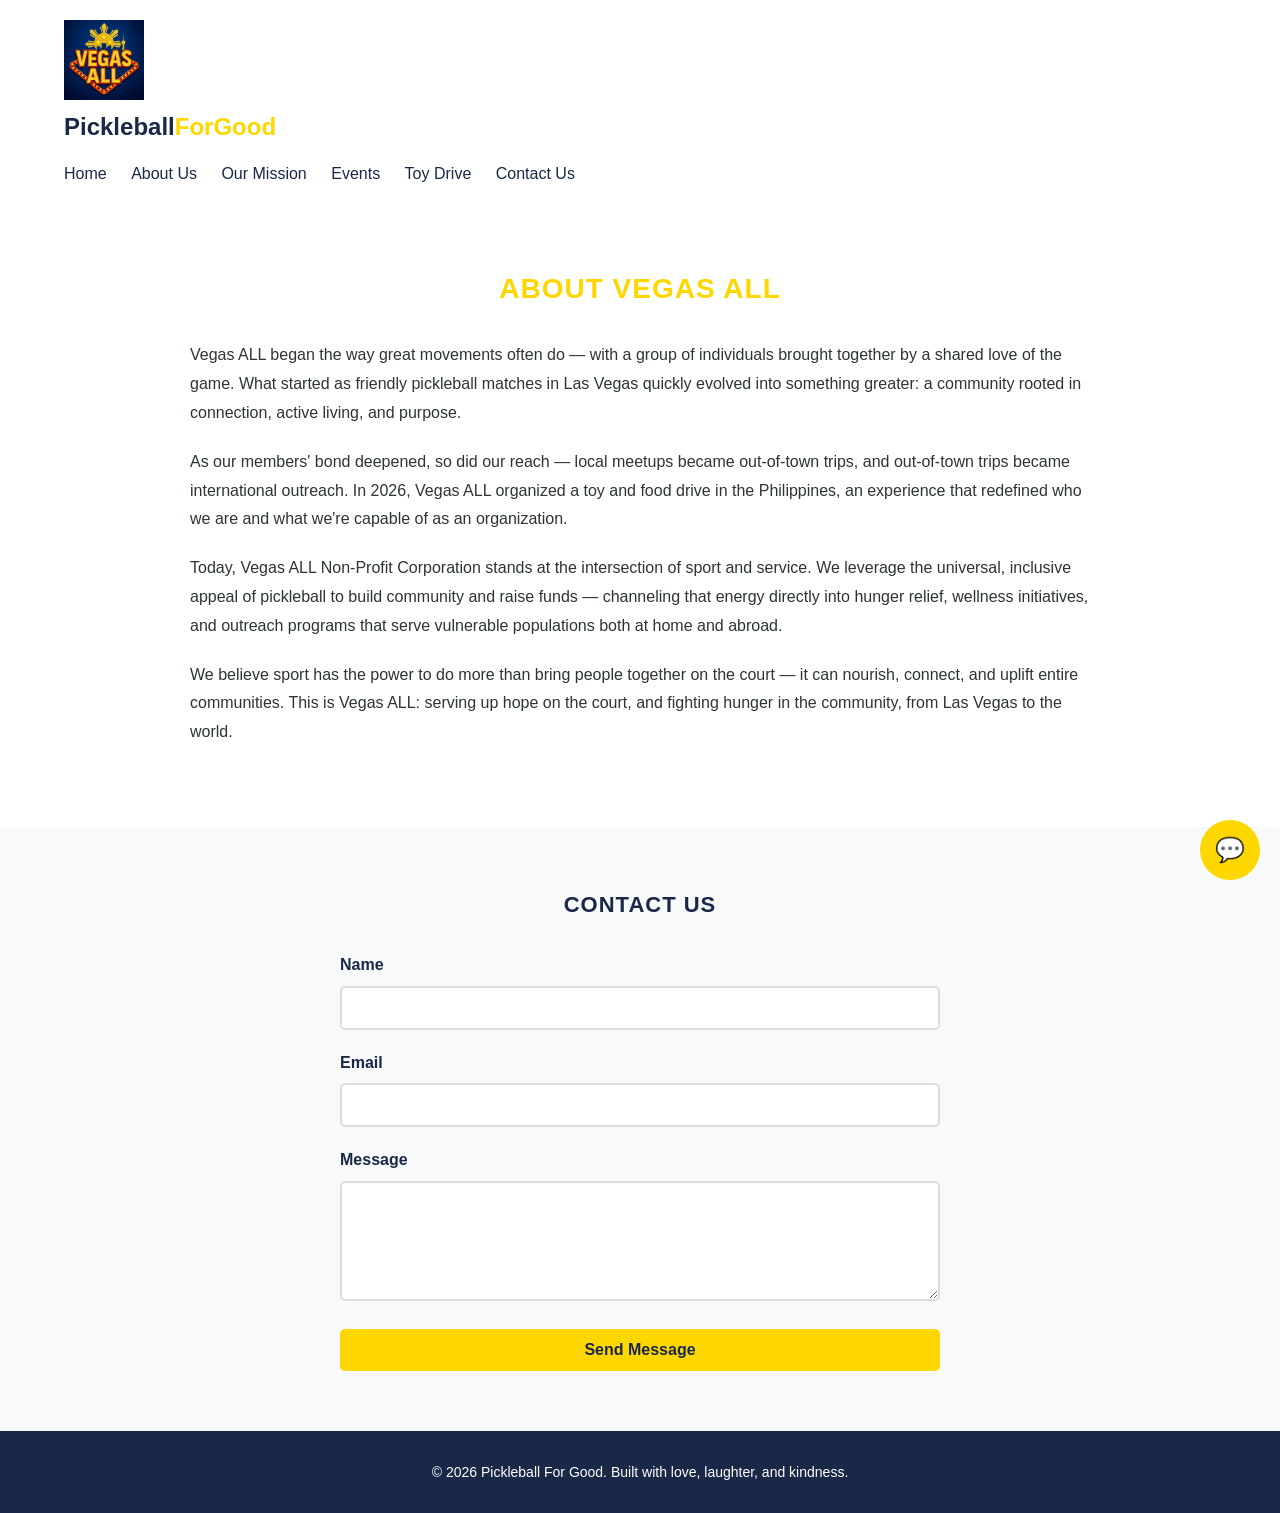
==== about-us.html @ e20e5497 "Create separate pages for About Us, Mission, Events, and Toy Drive with proper navigation" ====
<!DOCTYPE html>
<html lang="en">
<head>
    <meta charset="UTF-8">
    <meta name="viewport" content="width=device-width, initial-scale=1.0">
    <title>About Us | Pickleball For Good</title>
    <link rel="stylesheet" href="/assets/css/style.css">
</head>
<body>

    <!-- Header -->
    <header>
        <div class="logo-container">
            <a href="index.html" style="text-decoration: none;">
                <img src="/assets/images/Vegas All Logo.jpg" alt="logo" class="logo-img">
                <div class="logo">Pickleball<span>ForGood</span></div>
            </a>
        </div>
        <nav>
            <a href="index.html">Home</a>
            <a href="about-us.html">About Us</a>
            <a href="mission.html">Our Mission</a>
            <a href="events.html">Events</a>
            <a href="toy-drive.html">Toy Drive</a>
            <a href="#contact">Contact Us</a>
        </nav>
    </header>

    <!-- About Us Section -->
    <section class="about-section">
        <div class="about-container">
            <h1>About Vegas ALL</h1>
            <p>Vegas ALL began the way great movements often do — with a group of individuals brought together by a shared love of the game. What started as friendly pickleball matches in Las Vegas quickly evolved into something greater: a community rooted in connection, active living, and purpose.</p>
            <p>As our members' bond deepened, so did our reach — local meetups became out-of-town trips, and out-of-town trips became international outreach. In 2026, Vegas ALL organized a toy and food drive in the Philippines, an experience that redefined who we are and what we're capable of as an organization.</p>
            <p>Today, Vegas ALL Non-Profit Corporation stands at the intersection of sport and service. We leverage the universal, inclusive appeal of pickleball to build community and raise funds — channeling that energy directly into hunger relief, wellness initiatives, and outreach programs that serve vulnerable populations both at home and abroad.</p>
            <p>We believe sport has the power to do more than bring people together on the court — it can nourish, connect, and uplift entire communities. This is Vegas ALL: serving up hope on the court, and fighting hunger in the community, from Las Vegas to the world.</p>
        </div>
    </section>

    <!-- Contact Us Section -->
    <section id="contact" class="contact-section">
        <div class="contact-container">
            <h2>Contact Us</h2>
            <form id="contactForm">
                <div class="form-group">
                    <label for="name">Name</label>
                    <input type="text" id="name" name="name" required>
                </div>
                <div class="form-group">
                    <label for="email">Email</label>
                    <input type="email" id="email" name="email" required>
                </div>
                <div class="form-group">
                    <label for="message">Message</label>
                    <textarea id="message" name="message" required></textarea>
                </div>
                <button type="submit" class="contact-btn">Send Message</button>
                <div id="formMessage" class="form-message"></div>
            </form>
        </div>
    </section>

    <!-- Footer -->
    <footer>
        <p>&copy; 2026 Pickleball For Good. Built with love, laughter, and kindness.</p>
    </footer>

    <!-- Chat Bot Toggle Button -->
    <button class="chat-toggle" id="chatToggle">💬</button>

    <!-- Chat Widget -->
    <div class="chat-widget hidden" id="chatWidget">
        <div class="chat-header">
            <h3>Vegas ALL Support</h3>
            <button class="chat-close" id="chatClose">×</button>
        </div>
        <div class="chat-messages" id="chatMessages">
            <div class="message bot">
                <div class="message-content">Hi! 👋 Welcome to Vegas ALL. How can I help you today?</div>
            </div>
        </div>
        <div class="chat-input">
            <input type="text" id="chatInput" placeholder="Type your message...">
            <button id="chatSend">Send</button>
        </div>
    </div>

    <script src="/assets/js/common.js"></script>
</body>
</html>
---- assets/css/style.css ----
:root {
    --primary: #1a2847; /* Deep Navy - Professional & Trustworthy */
    --accent: #FFD700;  /* Vegas Gold - Energy & Glamour */
    --highlight: #00D084; /* Fresh Lime Green - Sport & Vitality */
    --dark: #2D3436;    /* Charcoal Text */
    --light: #F8F9FA;   /* Warm White */
}

* { box-sizing: border-box; margin: 0; padding: 0; font-family: 'Segoe UI', Tahoma, Geneva, Verdana, sans-serif; }
body { color: var(--dark); line-height: 1.6; background-color: #ffffff; }

/* Header & Navigation */
header { display: flex; flex-wrap: wrap; justify-content: space-between; align-items: center; padding: 20px 5%; background: white; box-shadow: 0 2px 5px rgba(0,0,0,0.05); }
.logo-container { display: flex; align-items: center; gap: 15px; flex-basis: 100%; }
.logo-img { max-width: 80px; width: auto; height: auto; }
.logo { font-size: 24px; font-weight: bold; color: var(--primary); }
.logo span { color: var(--accent); }

nav { flex-basis: 100%; margin-top: 15px; }
nav a { margin-right: 20px; text-decoration: none; color: var(--primary); font-weight: 500; transition: color 0.3s ease; }
nav a:hover { color: var(--accent); }
.btn { background: var(--primary); color: white; padding: 10px 20px; border-radius: 5px; text-decoration: none; font-weight: bold; display: inline-block; transition: background 0.3s ease; }
.btn:hover { background: var(--highlight); }
.btn-accent { background: var(--accent); color: var(--primary); }
.btn-accent:hover { background: #FFC700; }

/* Page Sections */
.section { padding: 60px 5%; text-align: center; }
.about-section { padding: 60px 5%; background: #ffffff; }
.about-container { max-width: 900px; margin: 0 auto; text-align: left; }
.about-section h1 { color: var(--accent); font-size: 28px; font-weight: bold; margin-bottom: 30px; text-transform: uppercase; letter-spacing: 1px; text-align: center; }
.about-section h2 { color: var(--accent); font-size: 22px; font-weight: bold; margin-bottom: 15px; text-transform: uppercase; letter-spacing: 1px; }
.about-section p { font-size: 16px; line-height: 1.8; color: var(--dark); margin-bottom: 20px; }
.about-section .mission-block { margin-bottom: 40px; text-align: left; }

/* Mission Page */
.mission-page-section { padding: 60px 5%; text-align: center; }
.section-container { max-width: 900px; margin: 0 auto; }
.mission-page-section h1 { color: var(--accent); font-size: 28px; font-weight: bold; margin-bottom: 40px; text-transform: uppercase; letter-spacing: 1px; }
.mission-block { margin-bottom: 50px; text-align: left; }
.mission-block h2 { color: var(--accent); font-size: 22px; font-weight: bold; margin-bottom: 15px; text-transform: uppercase; letter-spacing: 1px; }
.mission-block p { font-size: 16px; line-height: 1.8; color: var(--dark); }

/* Events Page */
.events-page-section { padding: 60px 5%; }
.events-page-section h1 { color: var(--accent); font-size: 28px; font-weight: bold; margin-bottom: 20px; text-transform: uppercase; letter-spacing: 1px; text-align: center; }
.events-intro { font-size: 18px; color: #666; margin-bottom: 40px; text-align: center; max-width: 600px; margin-left: auto; margin-right: auto; }
.events-grid { display: grid; grid-template-columns: repeat(auto-fit, minmax(280px, 1fr)); gap: 30px; margin-top: 40px; }
.event-card { background: var(--light); padding: 30px; border-radius: 8px; border-left: 5px solid var(--accent); text-align: left; box-shadow: 0 2px 8px rgba(0,0,0,0.1); transition: transform 0.3s ease; }
.event-card:hover { transform: translateY(-5px); box-shadow: 0 4px 15px rgba(255, 215, 0, 0.2); }
.event-card h3 { color: var(--primary); font-size: 20px; font-weight: bold; margin-bottom: 15px; }
.event-card p { font-size: 14px; line-height: 1.6; color: var(--dark); margin-bottom: 10px; }
.event-card .btn { margin-top: 15px; }

/* Toy Drive Page */
.toy-drive-section { padding: 60px 5%; }
.toy-drive-section h1 { color: var(--accent); font-size: 28px; font-weight: bold; margin-bottom: 40px; text-transform: uppercase; letter-spacing: 1px; text-align: center; }
.toy-drive-content { max-width: 900px; margin: 0 auto; }
.toy-drive-content p { font-size: 16px; line-height: 1.8; color: var(--dark); margin-bottom: 30px; text-align: center; }
.toy-drive-content h2 { color: var(--accent); font-size: 22px; font-weight: bold; margin-bottom: 20px; text-transform: uppercase; letter-spacing: 1px; text-align: center; }
.help-grid { display: grid; grid-template-columns: repeat(auto-fit, minmax(250px, 1fr)); gap: 30px; margin-bottom: 50px; }
.help-item { background: var(--light); padding: 30px; border-radius: 8px; text-align: center; border-left: 5px solid var(--accent); }
.help-item h3 { color: var(--primary); font-size: 18px; margin-bottom: 10px; }
.help-item p { font-size: 14px; line-height: 1.6; color: var(--dark); }
.locations { background: var(--light); padding: 30px; border-radius: 8px; text-align: center; border-left: 5px solid var(--accent); }
.locations p { font-size: 16px; line-height: 1.8; color: var(--dark); }

/* Grid & Cards */
.grid { display: grid; grid-template-columns: repeat(auto-fit, minmax(220px, 1fr)); gap: 30px; margin-top: 40px; }
.card { background: var(--light); padding: 30px; border-radius: 8px; border-left: 5px solid var(--accent); text-align: left; box-shadow: 0 2px 8px rgba(0,0,0,0.1); transition: transform 0.3s ease; }
.card:hover { transform: translateY(-5px); box-shadow: 0 4px 15px rgba(255, 215, 0, 0.2); }
.card-number { font-size: 28px; font-weight: bold; color: var(--accent); margin-bottom: 10px; }
.card h3 { margin-bottom: 15px; color: var(--primary); font-size: 20px; text-transform: uppercase; letter-spacing: 0.5px; }
.card p { font-size: 14px; line-height: 1.5; color: var(--dark); }

/* Contact Section */
.contact-section { background: var(--light); padding: 60px 5%; }
.contact-container { max-width: 600px; margin: 0 auto; }
.contact-section h2 { color: var(--primary); font-size: 22px; font-weight: bold; margin-bottom: 30px; text-transform: uppercase; letter-spacing: 1px; text-align: center; }
.form-group { margin-bottom: 20px; }
.form-group label { display: block; margin-bottom: 8px; color: var(--primary); font-weight: 600; }
.form-group input,
.form-group textarea { width: 100%; padding: 12px; border: 2px solid #ddd; border-radius: 5px; font-size: 14px; font-family: inherit; transition: border-color 0.3s ease; }
.form-group input:focus,
.form-group textarea:focus { outline: none; border-color: var(--accent); }
.form-group textarea { resize: vertical; min-height: 120px; }
.contact-btn { width: 100%; background: var(--accent); color: var(--primary); padding: 12px; border: none; border-radius: 5px; font-weight: bold; font-size: 16px; cursor: pointer; transition: background 0.3s ease; }
.contact-btn:hover { background: #FFC700; }
.form-message { text-align: center; margin-top: 15px; padding: 10px; border-radius: 5px; display: none; }
.form-message.success { background: #d4edda; color: #155724; display: block; }

/* Chat Bot Widget */
.chat-widget { position: fixed; bottom: 20px; right: 20px; width: 380px; height: 600px; background: white; border-radius: 10px; box-shadow: 0 5px 40px rgba(0,0,0,0.16); display: flex; flex-direction: column; z-index: 9999; }
.chat-header { background: var(--primary); color: white; padding: 20px; border-radius: 10px 10px 0 0; display: flex; justify-content: space-between; align-items: center; }
.chat-header h3 { font-size: 16px; margin: 0; }
.chat-close { background: none; border: none; color: white; font-size: 24px; cursor: pointer; }
.chat-messages { flex: 1; padding: 20px; overflow-y: auto; background: #f5f5f5; }
.message { margin-bottom: 12px; display: flex; }
.message.bot { justify-content: flex-start; }
.message.user { justify-content: flex-end; }
.message-content { max-width: 70%; padding: 10px 15px; border-radius: 8px; font-size: 14px; line-height: 1.4; }
.message.bot .message-content { background: white; color: var(--dark); border: 1px solid #ddd; }
.message.user .message-content { background: var(--accent); color: var(--primary); }
.message-link { color: var(--primary); font-weight: bold; cursor: pointer; text-decoration: underline; }
.chat-input { padding: 15px; border-top: 1px solid #ddd; display: flex; gap: 10px; }
.chat-input input { flex: 1; padding: 10px; border: 1px solid #ddd; border-radius: 5px; font-size: 14px; }
.chat-input button { background: var(--accent); color: var(--primary); border: none; padding: 10px 15px; border-radius: 5px; cursor: pointer; font-weight: bold; transition: background 0.3s ease; }
.chat-input button:hover { background: #FFC700; }
.chat-toggle { position: fixed; bottom: 20px; right: 20px; width: 60px; height: 60px; background: var(--accent); border: none; border-radius: 50%; color: var(--primary); font-size: 24px; cursor: pointer; z-index: 9998; transition: background 0.3s ease; }
.chat-toggle:hover { background: #FFC700; }
.chat-widget.hidden { display: none; }

/* Footer */
footer { background: var(--primary); color: white; text-align: center; padding: 30px; font-size: 14px; }

@media (max-width: 600px) {
    .chat-widget { width: 90%; height: 500px; right: 5%; left: 5%; }
    nav { flex-basis: 100%; }
    nav a { margin-right: 10px; }
}
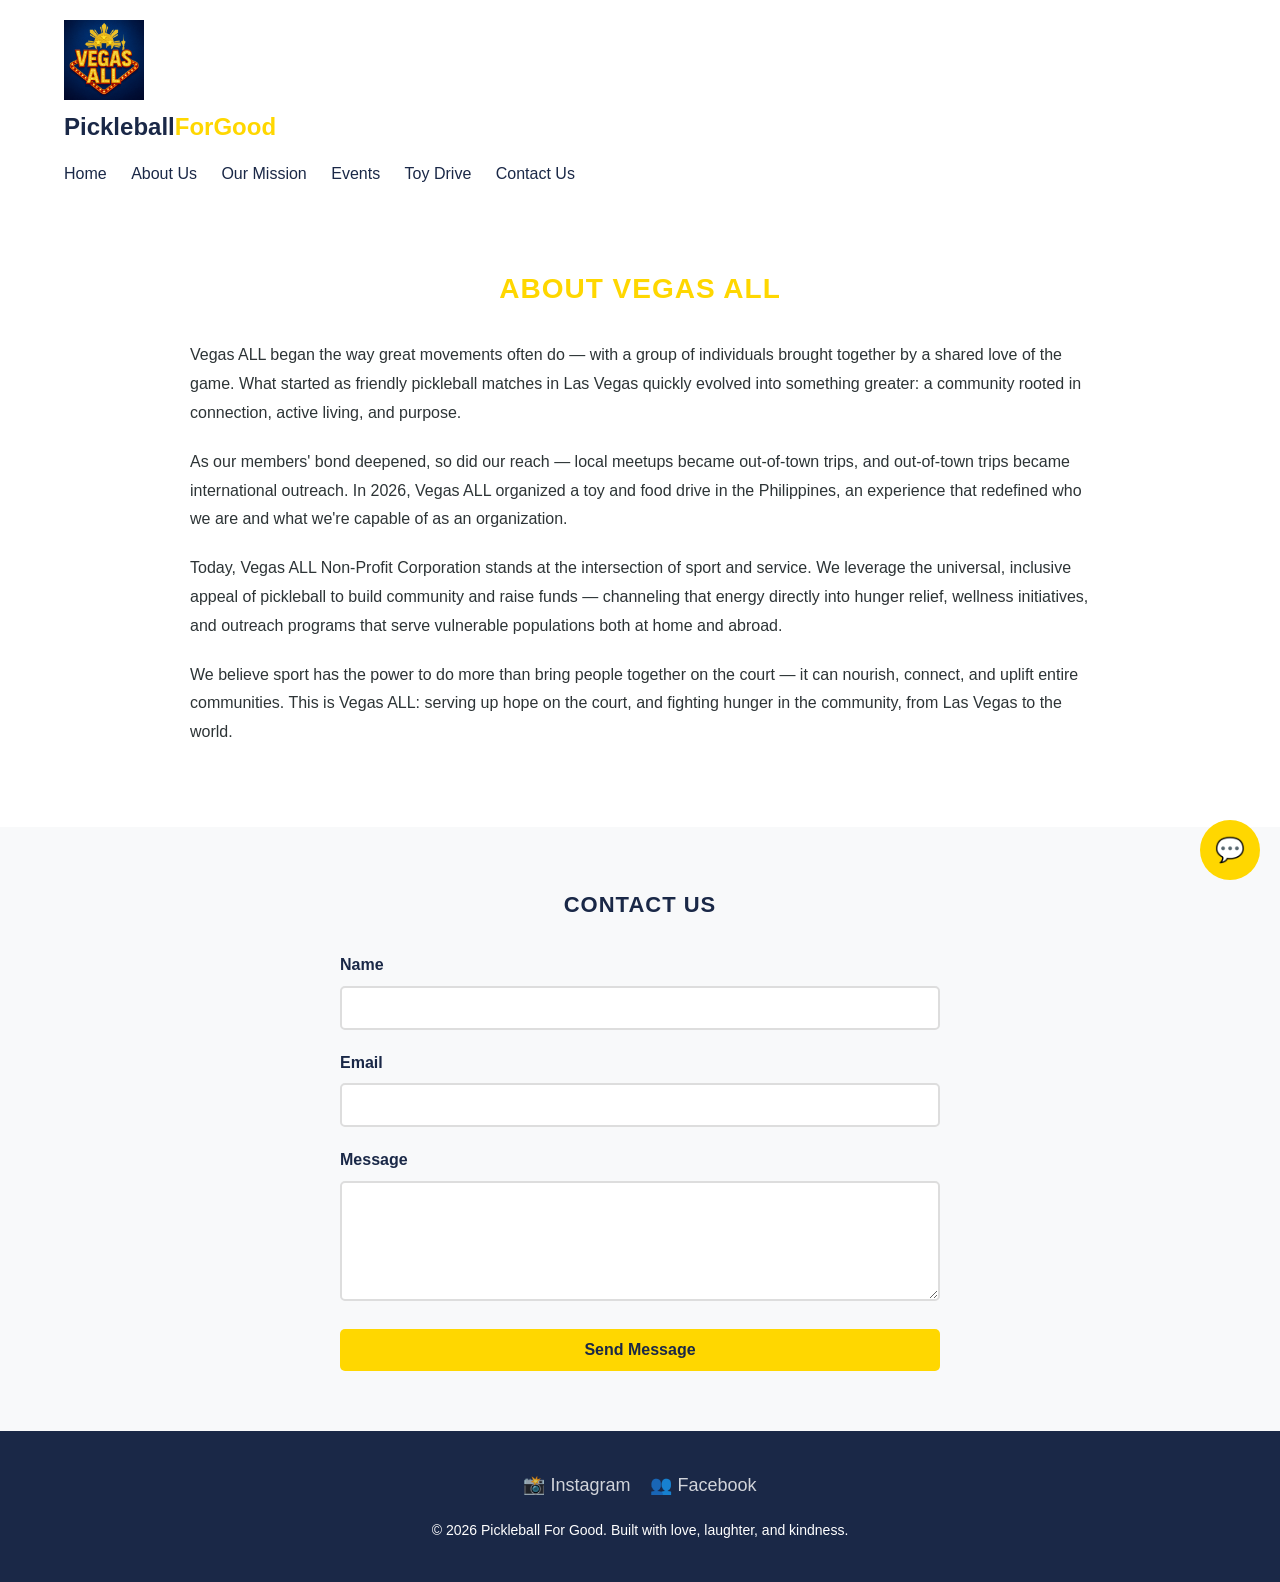
==== commit 1a47fb4b: "Update about-us.html" ====
--- a/about-us.html
+++ b/about-us.html
@@ -61,7 +61,12 @@
     </section>
 
     <!-- Footer -->
-    <footer>
+    <footer style="background: var(--primary); color: white; text-align: center; padding: 40px 5%; font-size: 14px;">
+        <!-- Minimal Social Links -->
+        <div style="margin-bottom: 20px; display: flex; justify-content: center; gap: 20px; font-size: 18px;">
+            <a href="#" target="_blank" style="color: white; text-decoration: none; opacity: 0.8; transition: opacity 0.3s;" onmouseover="this.style.opacity='1'" onmouseout="this.style.opacity='0.8'">📸 Instagram</a>
+            <a href="#" target="_blank" style="color: white; text-decoration: none; opacity: 0.8; transition: opacity 0.3s;" onmouseover="this.style.opacity='1'" onmouseout="this.style.opacity='0.8'">👥 Facebook</a>
+        </div>
         <p>&copy; 2026 Pickleball For Good. Built with love, laughter, and kindness.</p>
     </footer>
 
@@ -87,4 +92,4 @@
 
     <script src="/assets/js/common.js"></script>
 </body>
-</html>+</html>
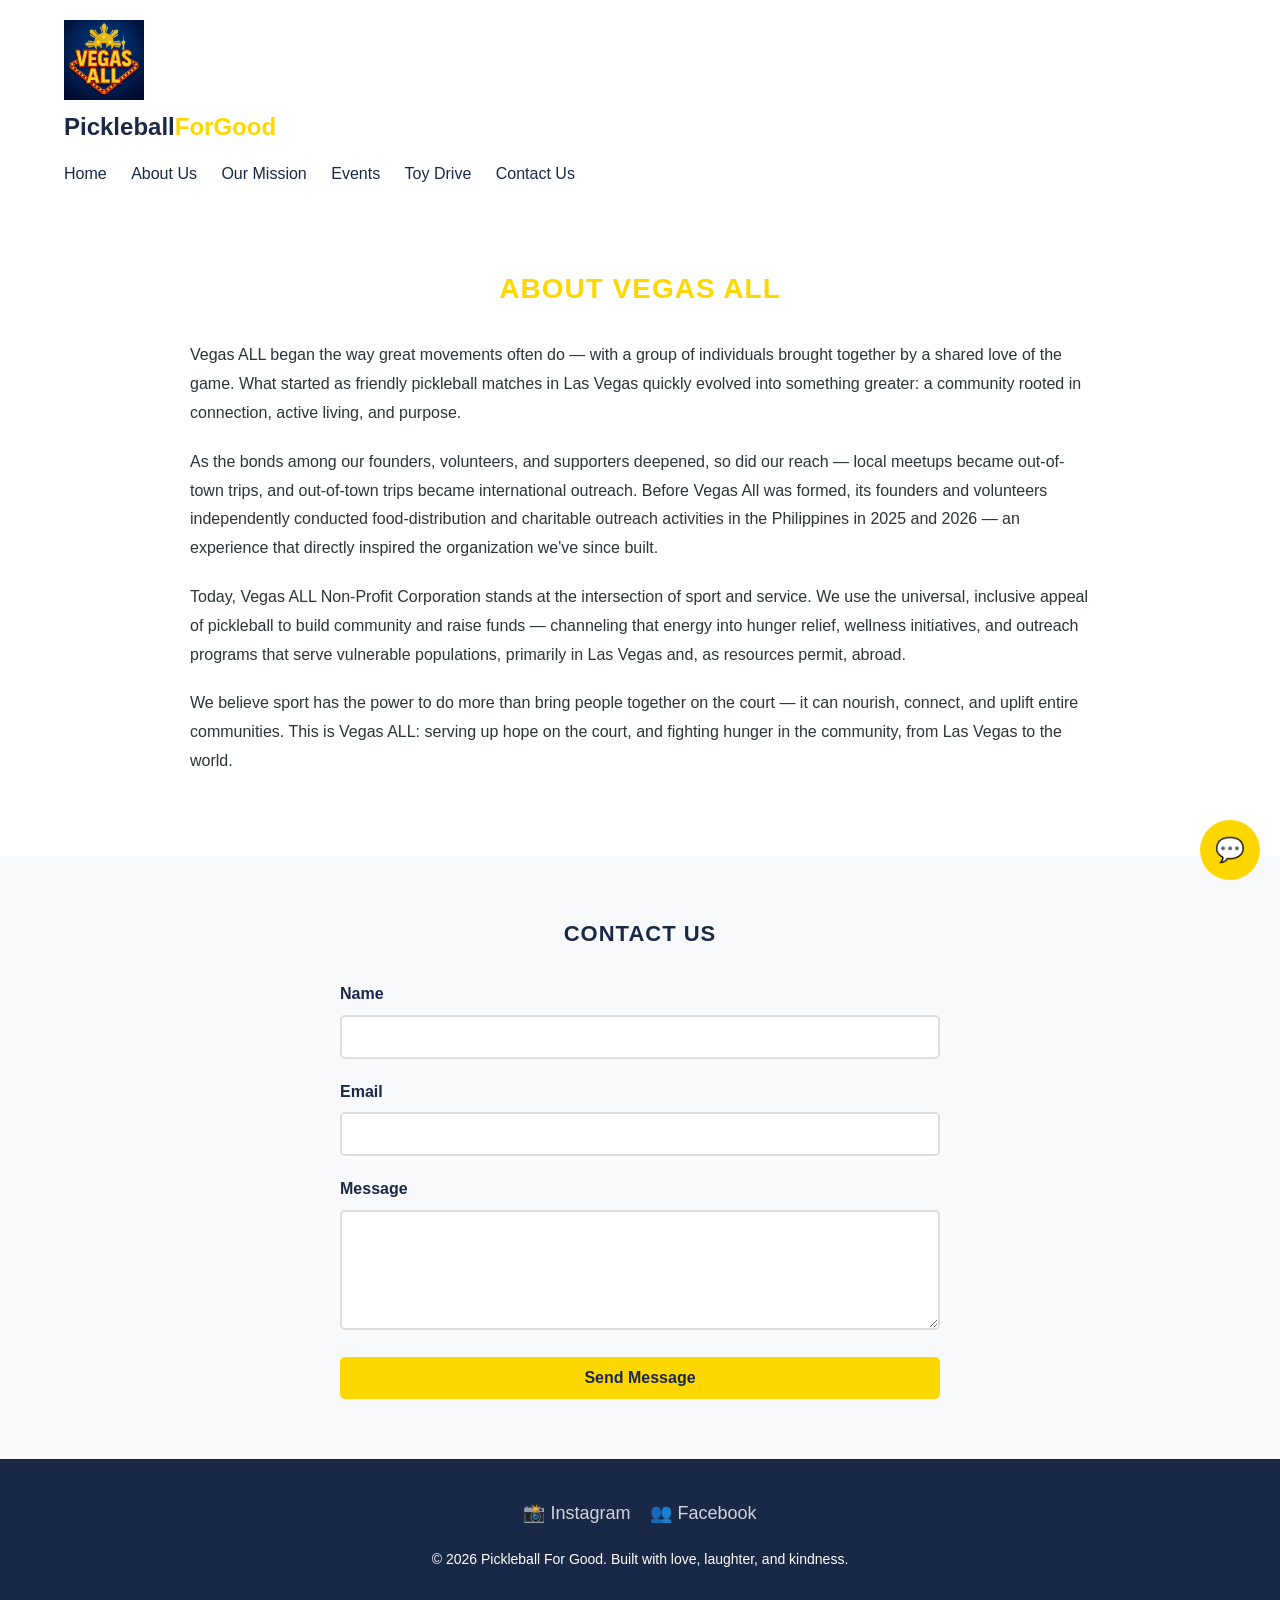
==== commit eaff8b57: "Update about-us.html" ====
--- a/about-us.html
+++ b/about-us.html
@@ -31,8 +31,8 @@
         <div class="about-container">
             <h1>About Vegas ALL</h1>
             <p>Vegas ALL began the way great movements often do — with a group of individuals brought together by a shared love of the game. What started as friendly pickleball matches in Las Vegas quickly evolved into something greater: a community rooted in connection, active living, and purpose.</p>
-            <p>As our members' bond deepened, so did our reach — local meetups became out-of-town trips, and out-of-town trips became international outreach. In 2026, Vegas ALL organized a toy and food drive in the Philippines, an experience that redefined who we are and what we're capable of as an organization.</p>
-            <p>Today, Vegas ALL Non-Profit Corporation stands at the intersection of sport and service. We leverage the universal, inclusive appeal of pickleball to build community and raise funds — channeling that energy directly into hunger relief, wellness initiatives, and outreach programs that serve vulnerable populations both at home and abroad.</p>
+            <p>As the bonds among our founders, volunteers, and supporters deepened, so did our reach — local meetups became out-of-town trips, and out-of-town trips became international outreach. Before Vegas All was formed, its founders and volunteers independently conducted food-distribution and charitable outreach activities in the Philippines in 2025 and 2026 — an experience that directly inspired the organization we&#39;ve since built.</p>
+            <p>Today, Vegas ALL Non-Profit Corporation stands at the intersection of sport and service. We use the universal, inclusive appeal of pickleball to build community and raise funds — channeling that energy into hunger relief, wellness initiatives, and outreach programs that serve vulnerable populations, primarily in Las Vegas and, as resources permit, abroad.</p>
             <p>We believe sport has the power to do more than bring people together on the court — it can nourish, connect, and uplift entire communities. This is Vegas ALL: serving up hope on the court, and fighting hunger in the community, from Las Vegas to the world.</p>
         </div>
     </section>
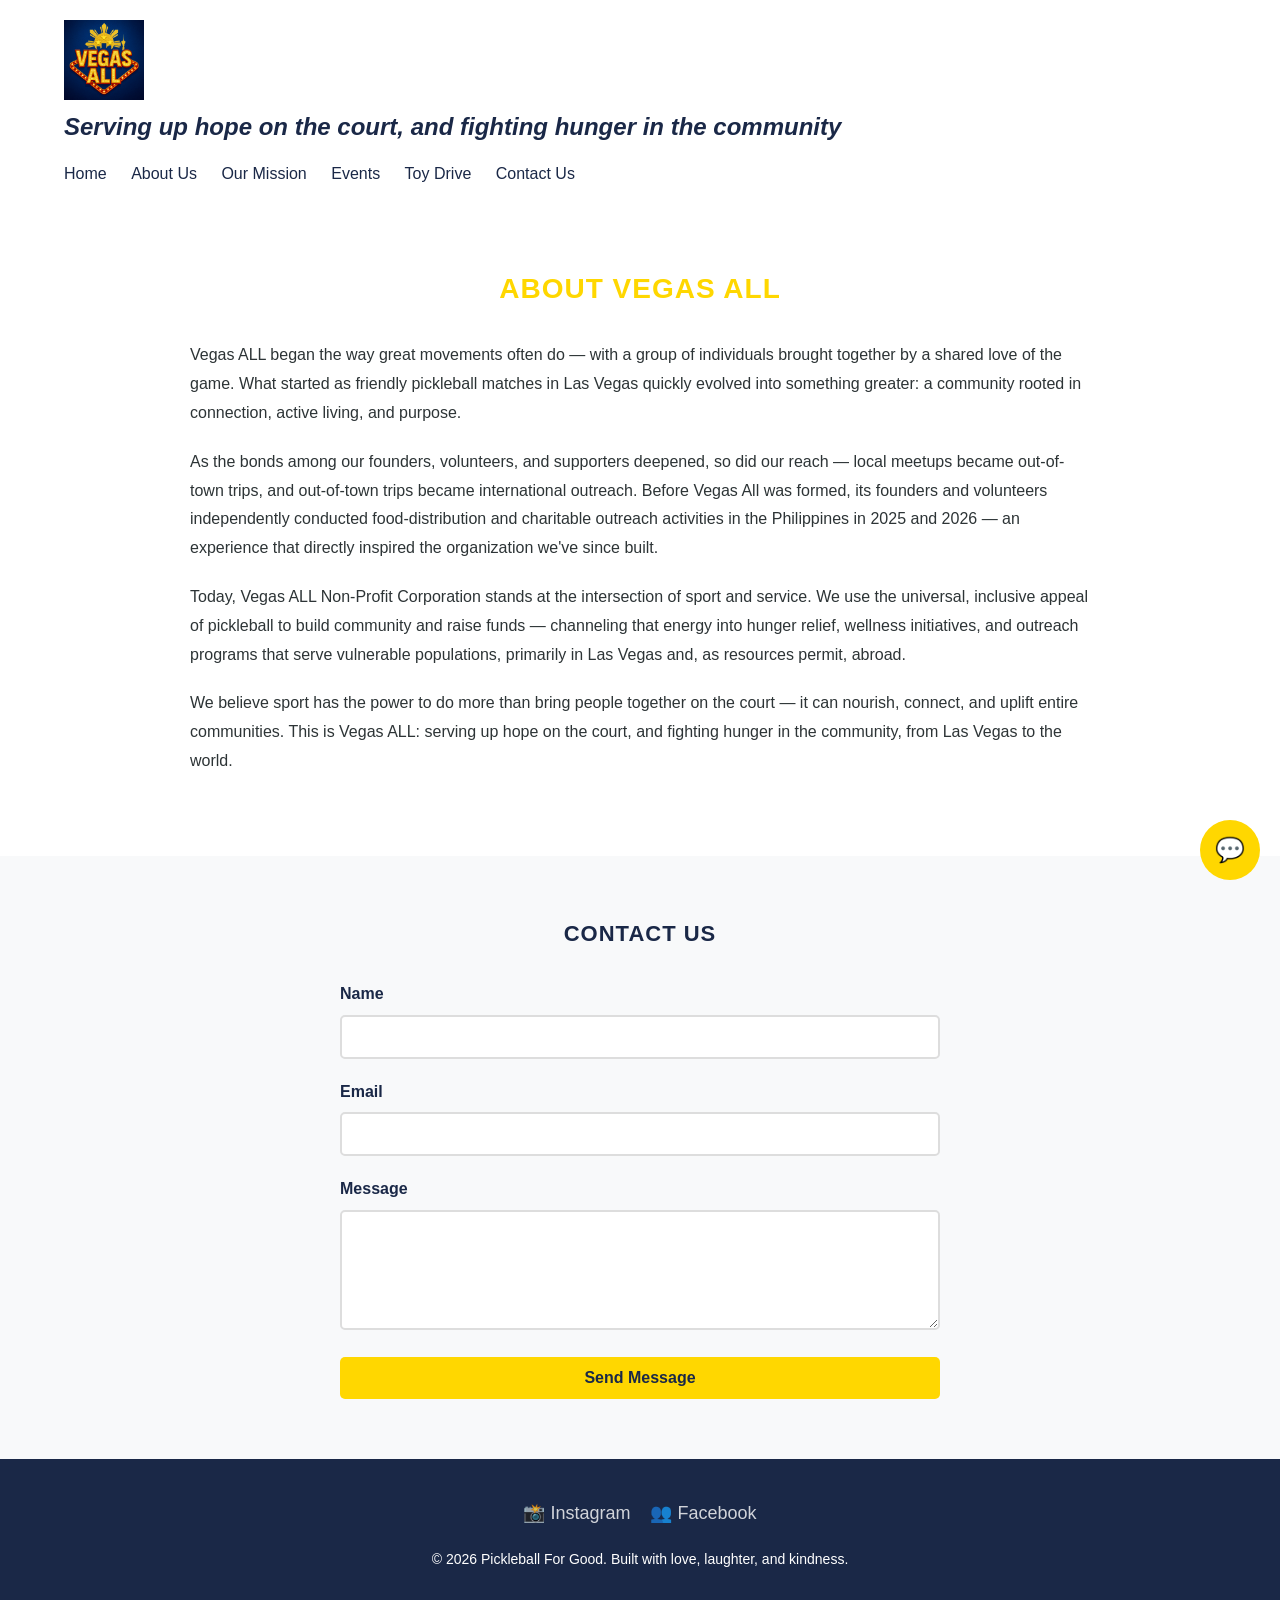
==== commit f6502bed: "Update about-us.html" ====
--- a/about-us.html
+++ b/about-us.html
@@ -3,7 +3,7 @@
 <head>
     <meta charset="UTF-8">
     <meta name="viewport" content="width=device-width, initial-scale=1.0">
-    <title>About Us | Pickleball For Good</title>
+    <title>About Us | Vegas ALL Non-profit Organization</title>
     <link rel="stylesheet" href="/assets/css/style.css">
 </head>
 <body>
@@ -13,7 +13,7 @@
         <div class="logo-container">
             <a href="index.html" style="text-decoration: none;">
                 <img src="/assets/images/Vegas All Logo.jpg" alt="logo" class="logo-img">
-                <div class="logo">Pickleball<span>ForGood</span></div>
+                <div class="logo"><i>Serving up hope on the court, and fighting hunger in the community</i></div>
             </a>
         </div>
         <nav>
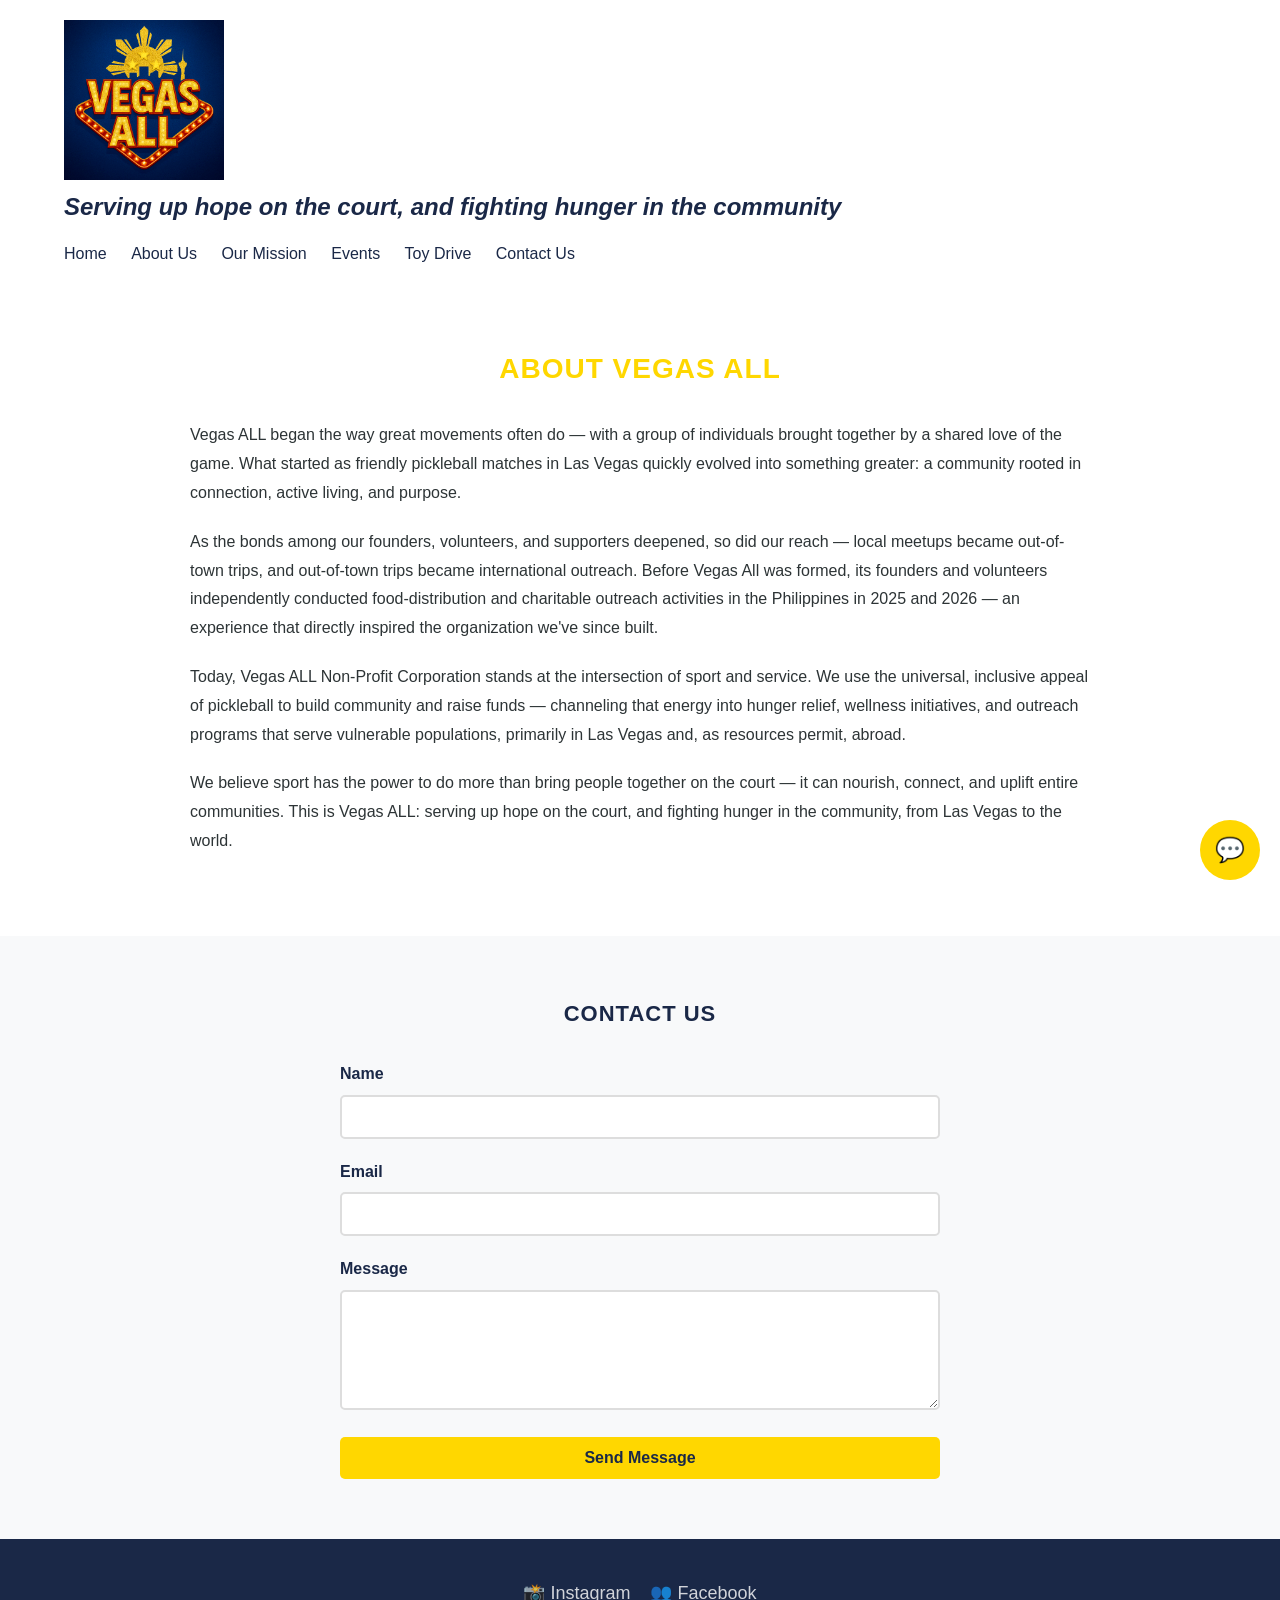
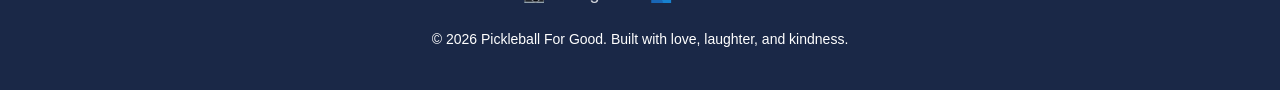
==== commit bcfe87da: "Update social media links in footer" ====
--- a/about-us.html
+++ b/about-us.html
@@ -64,8 +64,8 @@
     <footer style="background: var(--primary); color: white; text-align: center; padding: 40px 5%; font-size: 14px;">
         <!-- Minimal Social Links -->
         <div style="margin-bottom: 20px; display: flex; justify-content: center; gap: 20px; font-size: 18px;">
-            <a href="#" target="_blank" style="color: white; text-decoration: none; opacity: 0.8; transition: opacity 0.3s;" onmouseover="this.style.opacity='1'" onmouseout="this.style.opacity='0.8'">📸 Instagram</a>
-            <a href="#" target="_blank" style="color: white; text-decoration: none; opacity: 0.8; transition: opacity 0.3s;" onmouseover="this.style.opacity='1'" onmouseout="this.style.opacity='0.8'">👥 Facebook</a>
+            <a href="https://www.instagram.com/vegasall702?stkn=MTBxN3hiN3lyYzlrMw%3D%3D&utm_source=qr" target="_blank" style="color: white; text-decoration: none; opacity: 0.8; transition: opacity 0.3s;" onmouseover="this.style.opacity='1'" onmouseout="this.style.opacity='0.8'">📸 Instagram</a>
+            <a href="https://www.facebook.com/share/19Ux7pb5ga/?mibextid=wwXIfr" target="_blank" style="color: white; text-decoration: none; opacity: 0.8; transition: opacity 0.3s;" onmouseover="this.style.opacity='1'" onmouseout="this.style.opacity='0.8'">👥 Facebook</a>
         </div>
         <p>&copy; 2026 Pickleball For Good. Built with love, laughter, and kindness.</p>
     </footer>
--- a/assets/css/style.css
+++ b/assets/css/style.css
@@ -12,7 +12,7 @@
 /* Header & Navigation */
 header { display: flex; flex-wrap: wrap; justify-content: space-between; align-items: center; padding: 20px 5%; background: white; box-shadow: 0 2px 5px rgba(0,0,0,0.05); }
 .logo-container { display: flex; align-items: center; gap: 15px; flex-basis: 100%; }
-.logo-img { max-width: 80px; width: auto; height: auto; }
+.logo-img { max-width: 160px; width: auto; height: auto; }
 .logo { font-size: 24px; font-weight: bold; color: var(--primary); }
 .logo span { color: var(--accent); }
 
@@ -117,4 +117,4 @@
     .chat-widget { width: 90%; height: 500px; right: 5%; left: 5%; }
     nav { flex-basis: 100%; }
     nav a { margin-right: 10px; }
-}+}
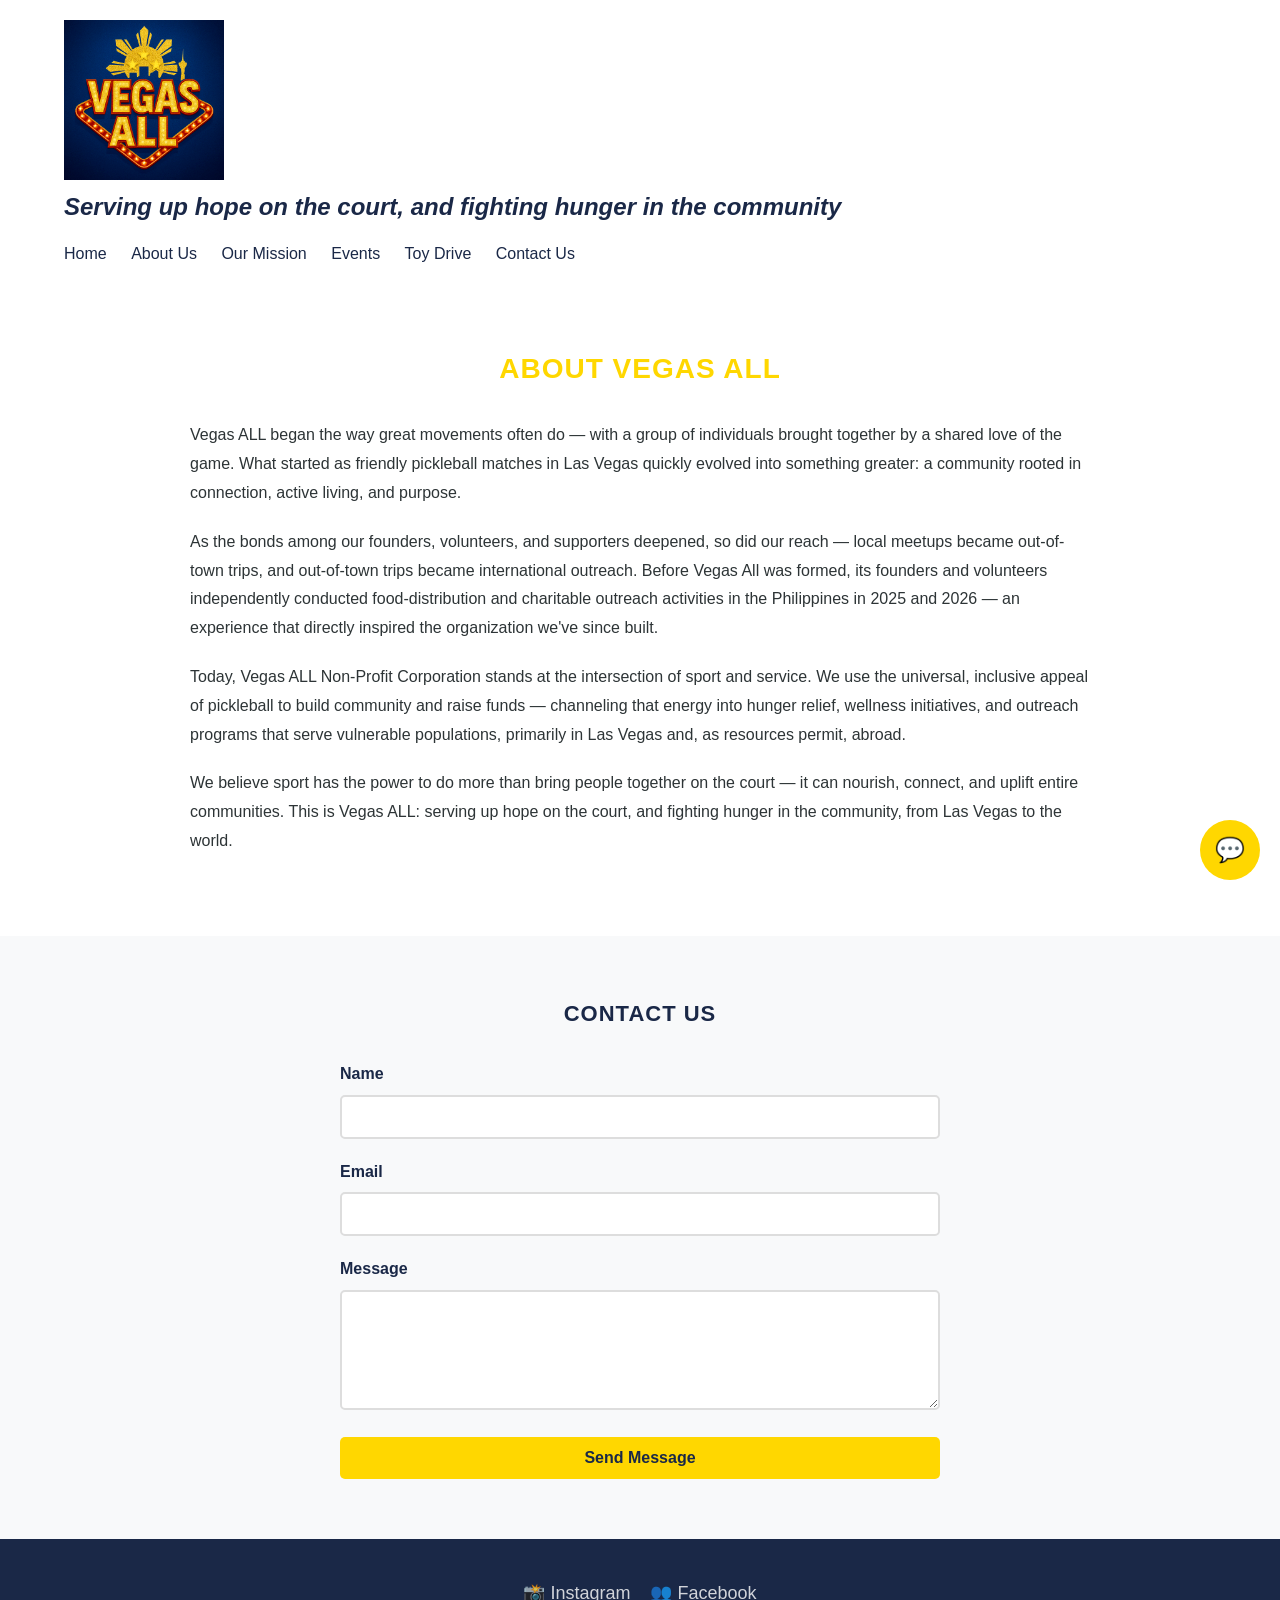
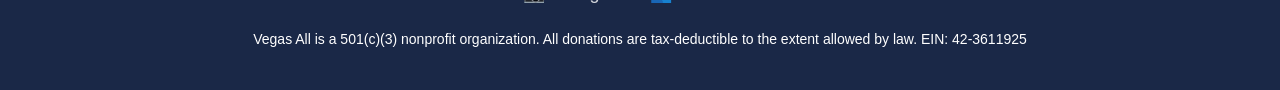
==== commit 26fbea11: "Change footer text to nonprofit details Updated footer information to reflect nonprofit status." ====
--- a/about-us.html
+++ b/about-us.html
@@ -67,7 +67,7 @@
             <a href="https://www.instagram.com/vegasall702?stkn=MTBxN3hiN3lyYzlrMw%3D%3D&utm_source=qr" target="_blank" style="color: white; text-decoration: none; opacity: 0.8; transition: opacity 0.3s;" onmouseover="this.style.opacity='1'" onmouseout="this.style.opacity='0.8'">📸 Instagram</a>
             <a href="https://www.facebook.com/share/19Ux7pb5ga/?mibextid=wwXIfr" target="_blank" style="color: white; text-decoration: none; opacity: 0.8; transition: opacity 0.3s;" onmouseover="this.style.opacity='1'" onmouseout="this.style.opacity='0.8'">👥 Facebook</a>
         </div>
-        <p>&copy; 2026 Pickleball For Good. Built with love, laughter, and kindness.</p>
+        <p>Vegas All is a 501(c)(3) nonprofit organization. All donations are tax-deductible to the extent allowed by law. EIN: 42-3611925</p>
     </footer>
 
     <!-- Chat Bot Toggle Button -->
